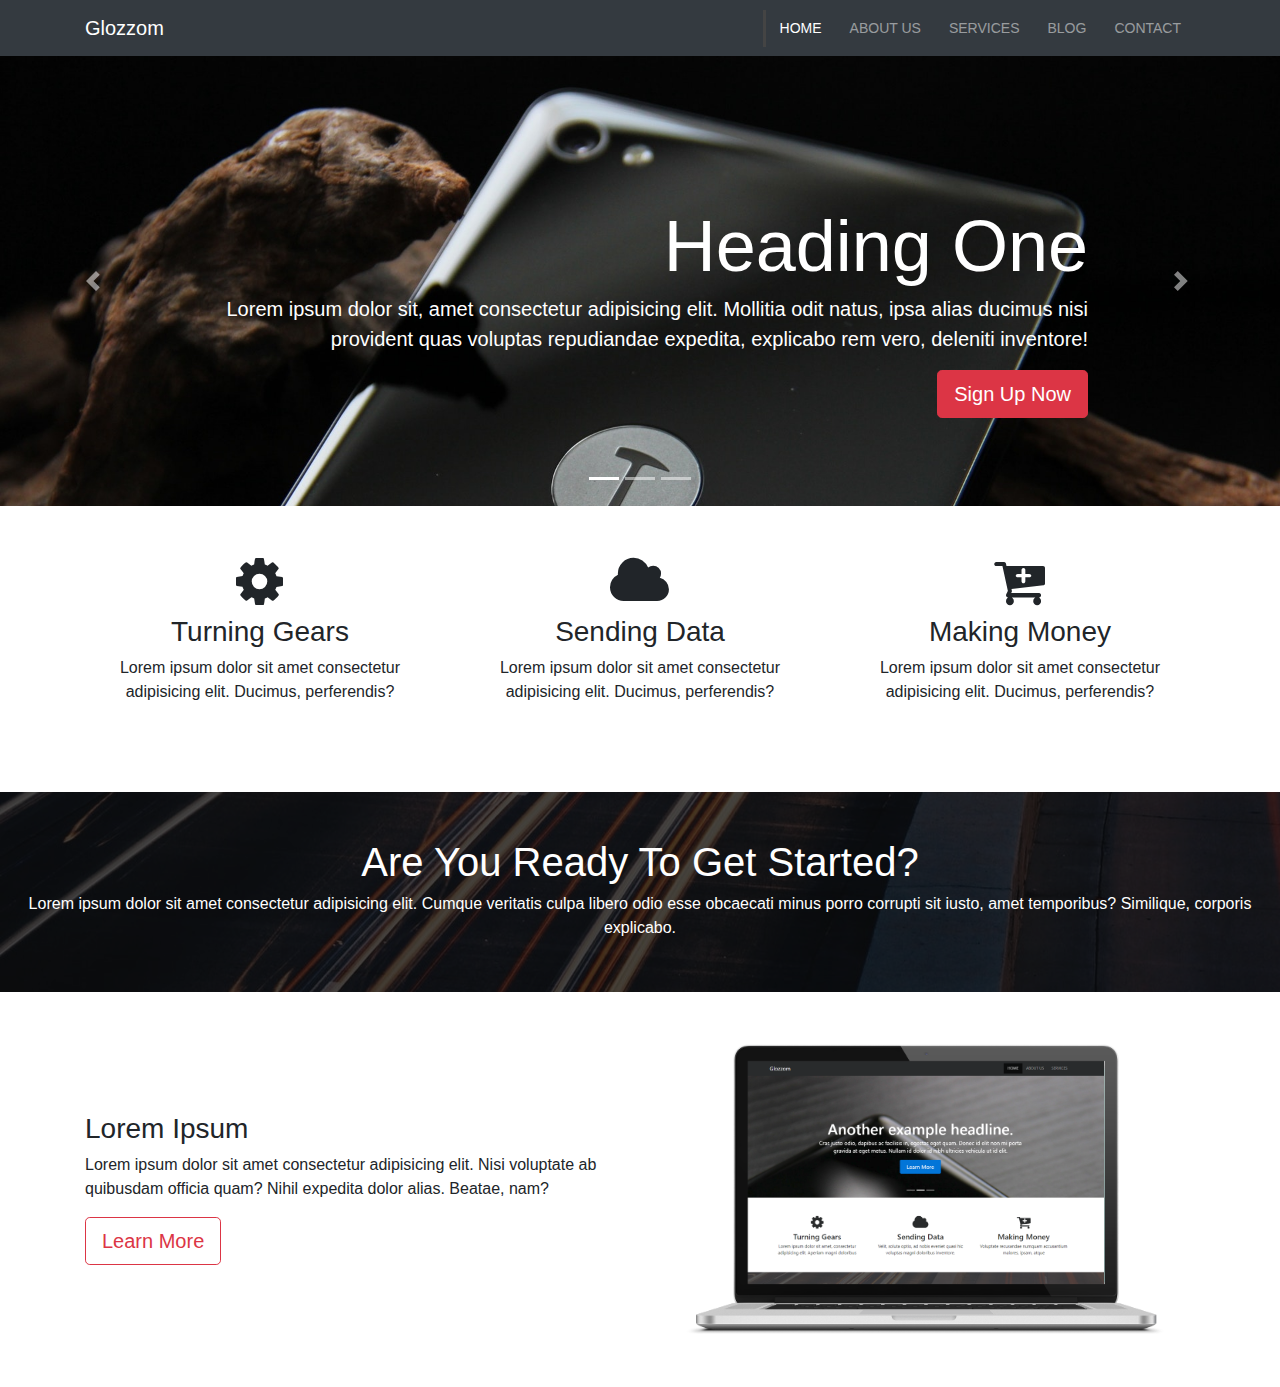
==== src/index.html @ ef10aaef "INFO Section" ====
<!DOCTYPE html>
<html lang="en">
<head>
    <meta charset="UTF-8">
    <meta name="viewport" content="width=device-width, initial-scale=1.0">
    <meta http-equiv="X-UA-Compatible" content="ie=edge">
    <title>Bootstrap 5th Project</title>
    <link rel="stylesheet" href="css/font-awesome.min.css">
    <link rel="stylesheet" href="css/bootstrap.css">
    <link rel="stylesheet" href="css/style.css">
</head>
<body>
    
    <nav class="navbar navbar-expand-sm navbar-dark bg-dark">
        <div class="container">
            <a href="index.html" class="navbar-brand">Glozzom</a>
            <button class="navbar-toggler" data-toggle="collapse" data-target="#navNavbar"><span class="navbar-toggler-icon"></span></button>
            <div class="collapse navbar-collapse" id="navNavbar">
                <ul class="navbar-nav ml-auto">
                    <li class="nav-item active">
                        <a href="index.html" class="nav-link">Home</a>
                    </li>
                    <li class="nav-item">
                        <a href="about.html" class="nav-link">About Us</a>
                    </li>
                    <li class="nav-item">
                        <a href="services.html" class="nav-link">Services</a>
                    </li>
                    <li class="nav-item">
                        <a href="blog.html" class="nav-link">Blog</a>
                    </li>
                    <li class="nav-item">
                        <a href="contact.html" class="nav-link">Contact</a>
                    </li>
                </ul>
            </div>
        </div>
    </nav>

    <!-- SHOWCASE SLIDER -->
    <section id="showcase">
        <div id="myCarosel" class="carousel slide" data-ride="carousel">
            <ol class="carousel-indicators">
                <li data-target="#myCarousel" data-slide-to="0" class="active"></li>
                <li data-target="#myCarousel" data-slide-to="1"></li>
                <li data-target="#myCarousel" data-slide-to="2"></li>
            </ol>
            <div class="carousel-inner">
                <div class="carousel-item carousel-image-1 active">
                    <div class="container">
                        <div class="carousel-caption d-none d-sm-block text-right mb-5">
                            <h1 class="display-3">Heading One</h1>
                            <p class="lead">Lorem ipsum dolor sit, amet consectetur adipisicing elit. Mollitia odit natus, ipsa alias ducimus nisi provident quas voluptas repudiandae expedita, explicabo rem vero, deleniti inventore!</p>
                            <a href="#" class="btn btn-danger btn-lg">Sign Up Now</a>
                        </div>
                    </div>
                </div>

                <div class="carousel-item carousel-image-2">
                    <div class="container">
                        <div class="carousel-caption d-none d-sm-block mb-5">
                            <h1 class="display-3">Heading Two</h1>
                            <p class="lead">Lorem ipsum dolor sit, amet consectetur adipisicing elit. Mollitia odit natus, ipsa alias ducimus nisi provident quas voluptas repudiandae expedita, explicabo rem vero, deleniti inventore!</p>
                            <a href="#" class="btn btn-primary btn-lg">Learn More</a>
                        </div>
                    </div>
                </div>

                <div class="carousel-item carousel-image-3">
                    <div class="container">
                        <div class="carousel-caption d-none d-sm-block text-right mb-5">
                            <h1 class="display-3">Heading Three</h1>
                            <p class="lead">Lorem ipsum dolor sit, amet consectetur adipisicing elit. Mollitia odit natus, ipsa alias ducimus nisi provident quas voluptas repudiandae expedita, explicabo rem vero, deleniti inventore!</p>
                            <a href="#" class="btn btn-success btn-lg">Learn More</a>
                        </div>
                    </div>
                </div>
            </div>

            <a href="#myCarousel" data-slide="prev" class="carousel-control-prev">
                <span class="carousel-control-prev-icon"></span>
            </a>
            <a href="#myCarousel" data-slide="next" class="carousel-control-next">
                <span class="carousel-control-next-icon"></span>
            </a>

        </div>
    </section>


    <!-- HOME ICON SECTION -->

    <section id="home-icons" class="py-5">
        <div class="container">
            <div class="row">
                <div class="col-md-4 mb-4 text-center">
                    <i class="fa fa-cog mb-2"></i>
                    <h3>Turning Gears</h3>
                    <p>Lorem ipsum dolor sit amet consectetur adipisicing elit. Ducimus, perferendis?</p>
                </div>
                <div class="col-md-4 mb-4 text-center">
                    <i class="fa fa-cloud mb-2"></i>
                    <h3>Sending Data</h3>
                    <p>Lorem ipsum dolor sit amet consectetur adipisicing elit. Ducimus, perferendis?</p>
                </div>
                <div class="col-md-4 mb-4 text-center">
                    <i class="fa fa-cart-plus mb-2"></i>
                    <h3>Making Money</h3>
                    <p>Lorem ipsum dolor sit amet consectetur adipisicing elit. Ducimus, perferendis?</p>
                </div>
            </div>
        </div>
    </section>


    <!-- HOME HEADING SECTION -->

    <section id="home-heading" class="p-5">
        <div class="dark-overlay">
            <div class="row">
                <div class="col">
                    <div class="container pt-5"></div>
                    <h1>Are You Ready To Get Started?</h1>
                    <p class="d-none d-md-block">Lorem ipsum dolor sit amet consectetur adipisicing elit. Cumque veritatis culpa libero odio esse obcaecati minus porro corrupti sit iusto, amet temporibus? Similique, corporis explicabo.</p>
                </div>
            </div>
        </div>
    </section>



    <!-- INFO SECTION -->
    <section id="info" class="py-3">
        <div class="container">
            <div class="row">
                <div class="col-md-6 align-self-center">
                    <h3>Lorem Ipsum</h3>
                    <p>Lorem ipsum dolor sit amet consectetur adipisicing elit. Nisi voluptate ab quibusdam officia quam? Nihil expedita dolor alias. Beatae, nam?</p>
                    <a href="#" class="btn btn-outline-danger btn-lg">Learn More</a>
                </div>
                <div class="col-md-6">
                    <img src="img/laptop.png" class="img-fluid" alt="">
                </div>
            </div>
        </div>
    </section>




    <script src="js/jquery.min.js"></script>
    <script src="js/popper.min.js"></script>
    <script src="js/bootstrap.min.js"></script>

</body>
</html>
---- src/css/style.css ----
body {
  overflow-x: hidden; }

.navbar .nav-link {
  font-size: 14px;
  text-transform: uppercase;
  padding-left: 1em !important;
  padding-right: 1em !important; }

.navbar .nav-item.active {
  border-left: #444 3px solid; }

.carousel-item {
  height: 450px; }

.carousel-image-1 {
  background: url("../img/image1.jpg");
  background-size: cover; }

.carousel-image-2 {
  background: url("../img/image2.jpg");
  background-size: cover; }

.carousel-image-3 {
  background: url("../img/image3.jpg");
  background-size: cover; }

.fa {
  font-size: 55px; }

#home-heading {
  position: relative;
  min-height: 200px;
  background: url(../img/lights.jpg);
  background-attachment: fixed;
  background-repeat: no-repeat;
  text-align: center;
  color: #fff; }

.dark-overlay {
  position: absolute;
  background-color: rgba(0, 0, 0, 0.7);
  top: 0;
  left: 0;
  width: 100%;
  height: 100%; }
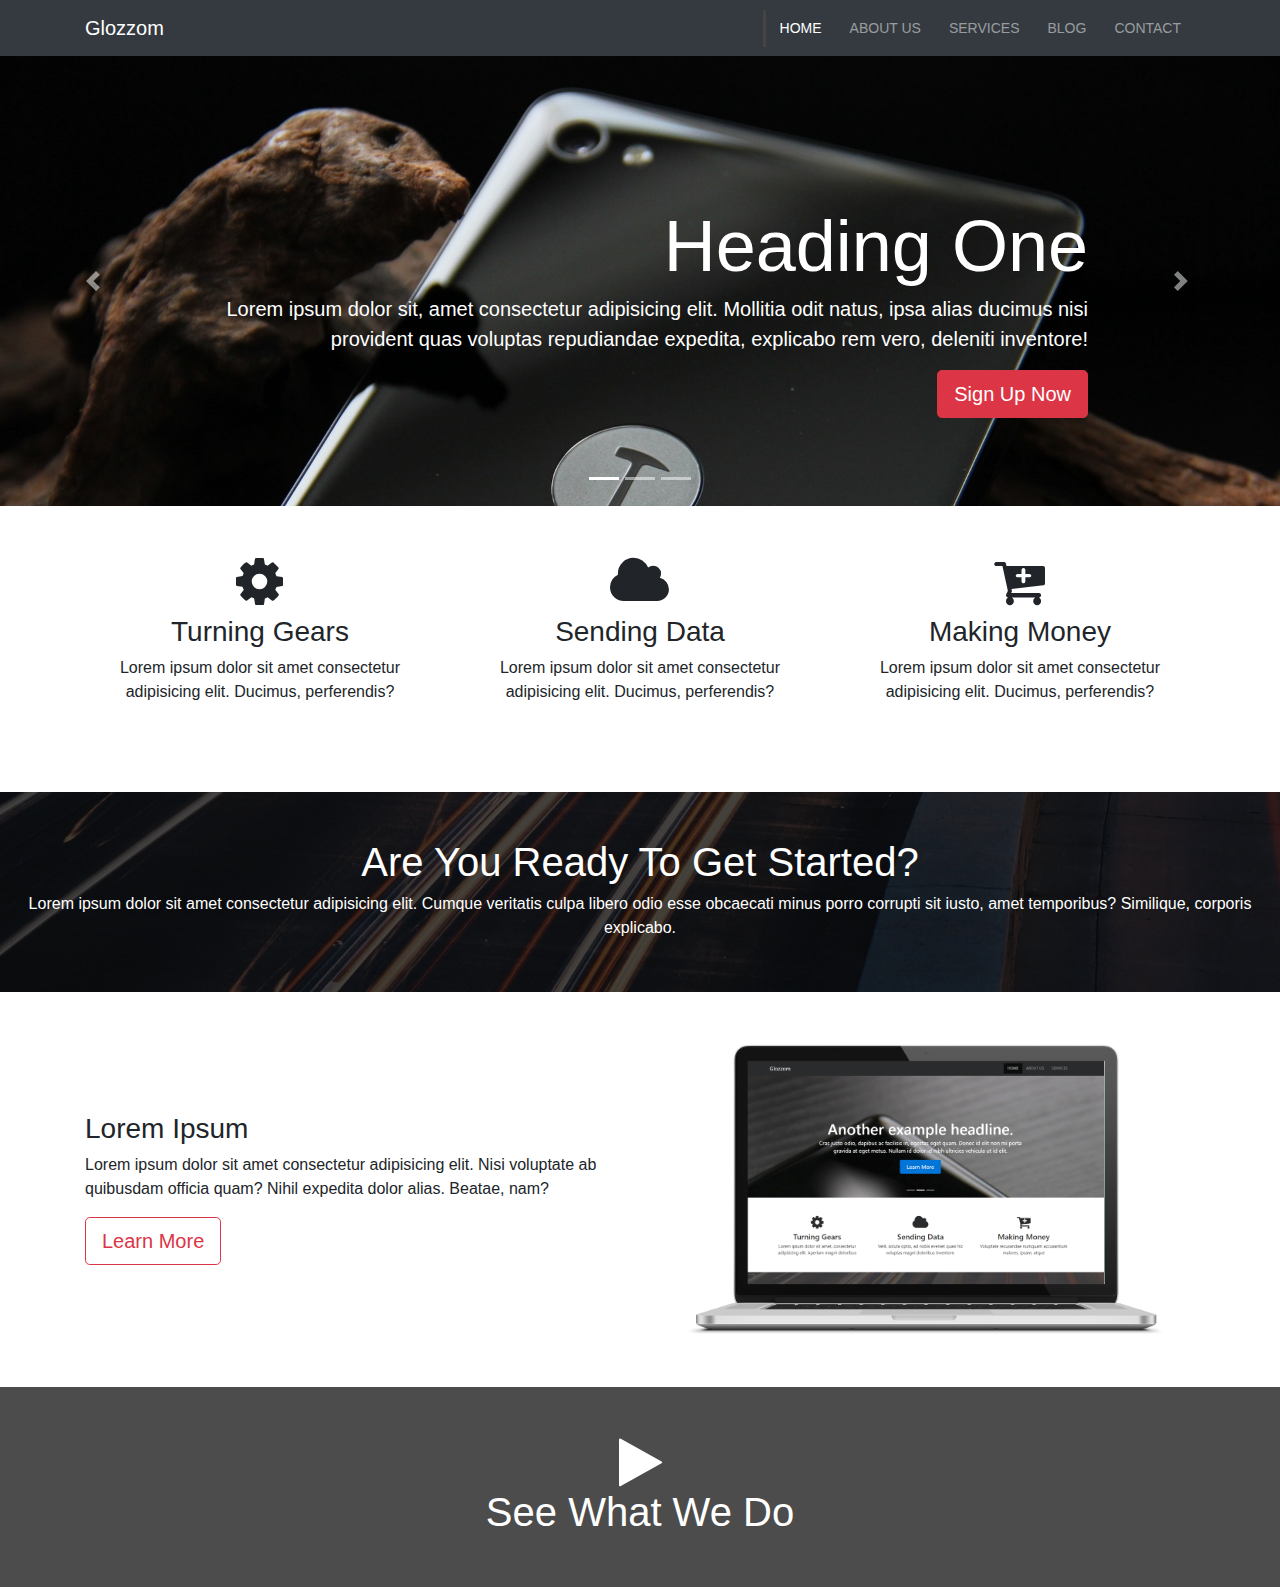
==== commit 6abdcc6d: "VIDEO PLAY Section" ====
--- a/src/index.html
+++ b/src/index.html
@@ -147,6 +147,33 @@
 
 
 
+    <!-- VIDEO PLAY SECTION -->
+    <section id="video-play">
+        <div class="dark-overlay">
+            <div class="row">
+                <div class="col">
+                    <div class="container p-5">
+                        <a 
+                            href="#"
+                            class="video"
+                            data-video="https://www.youtube.com/embed/HnwsG9a5riA"
+                            data-toogle="modal"
+                            data-target="#videoModal"
+                        >
+                            <i class="fa fa-play"></i>
+                        </a>
+                        <h1>See What We Do</h1>
+                    </div>
+                </div>
+            </div>
+        </div>
+
+    </section>
+
+
+
+
+
 
     <script src="js/jquery.min.js"></script>
     <script src="js/popper.min.js"></script>
--- a/src/css/style.css
+++ b/src/css/style.css
@@ -44,3 +44,15 @@
   left: 0;
   width: 100%;
   height: 100%; }
+
+#video-play {
+  position: relative;
+  min-height: 200px;
+  background: url(../img/media.jpg);
+  background-attachment: fixed;
+  background-repeat: no-repeat;
+  background-position: 0 -300px;
+  text-align: center;
+  color: #fff; }
+  #video-play a {
+    color: #fff; }
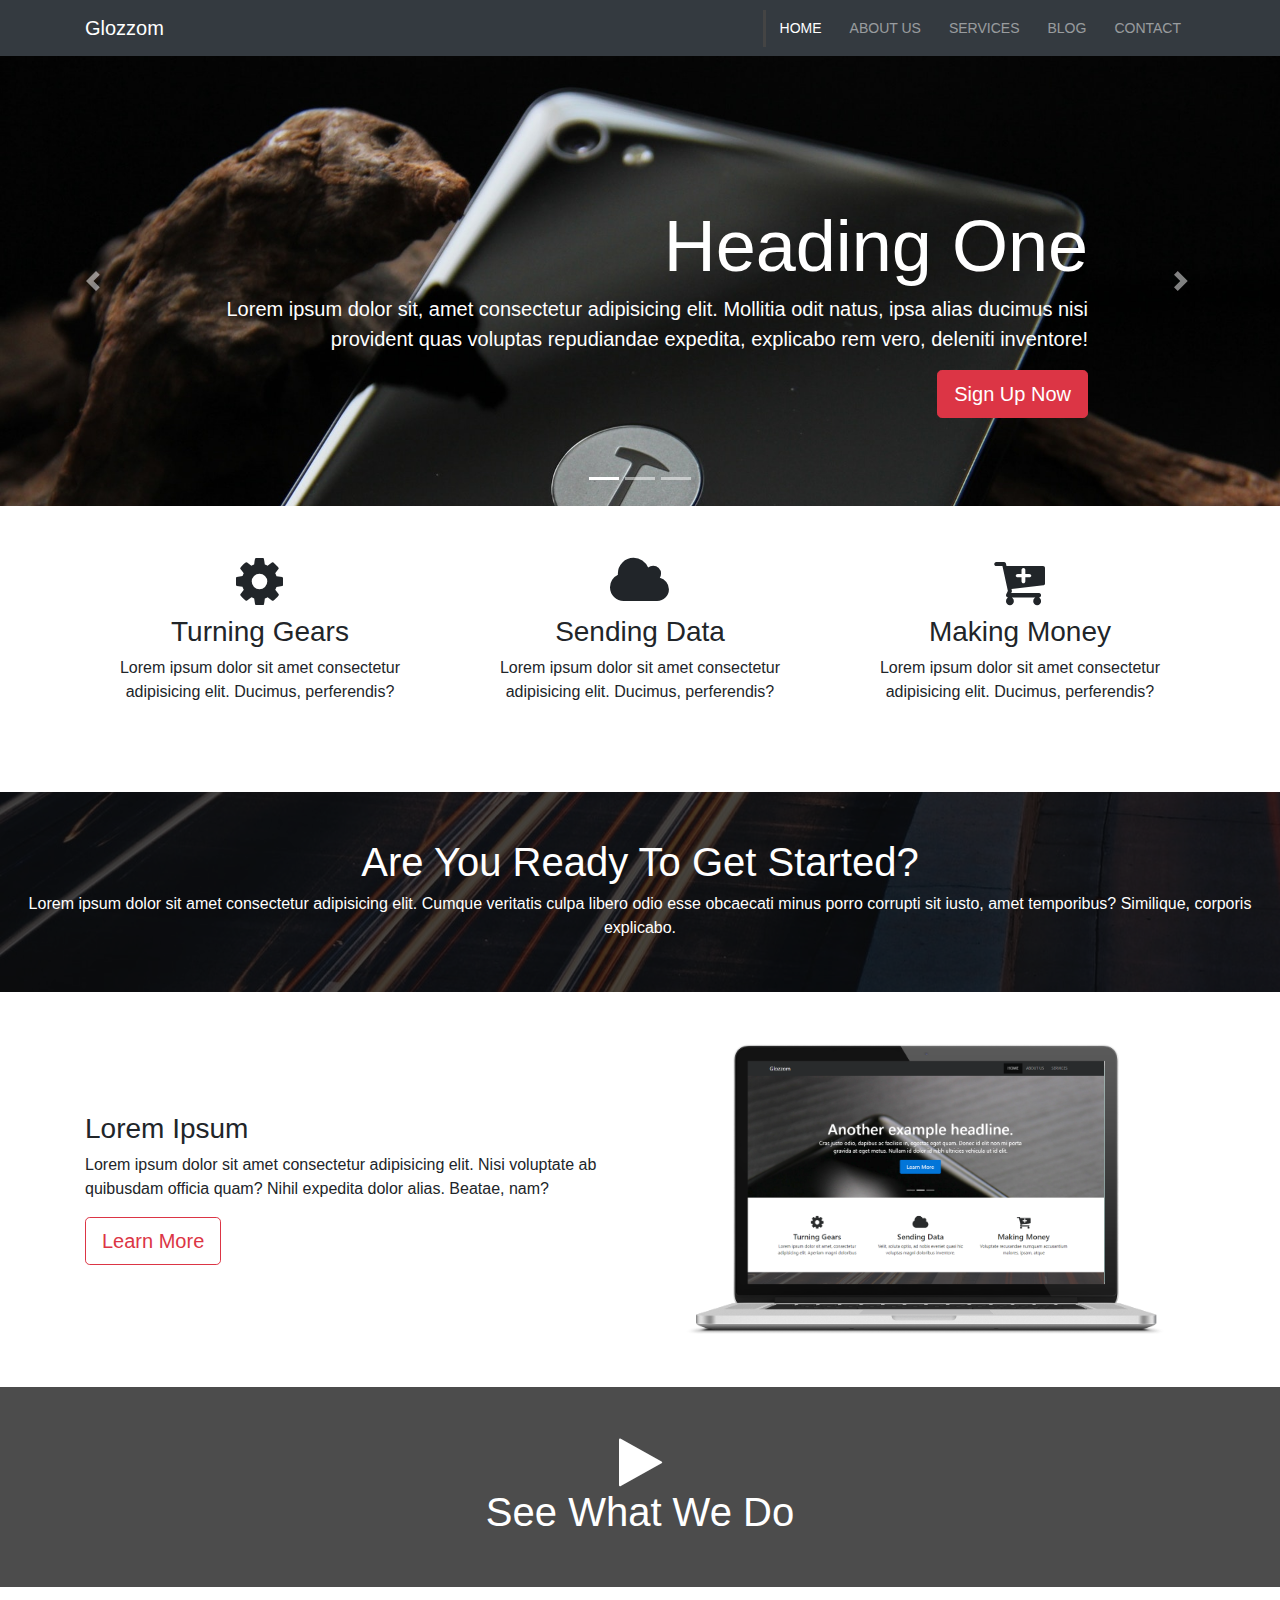
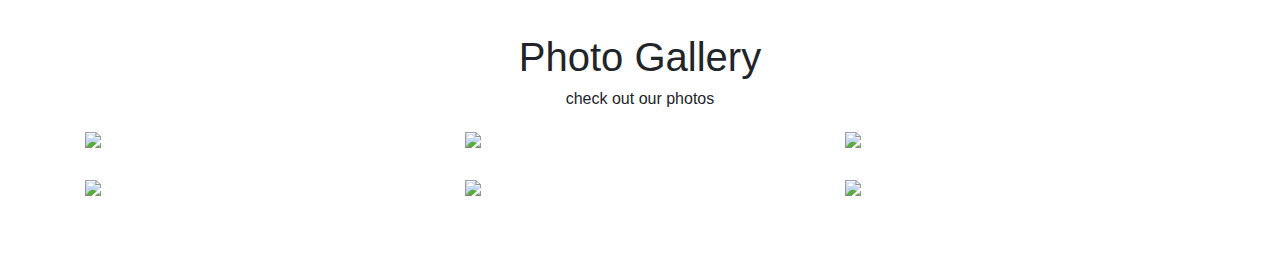
==== commit 32d98078: "PHOTO GALLERY" ====
--- a/src/index.html
+++ b/src/index.html
@@ -157,7 +157,7 @@
                             href="#"
                             class="video"
                             data-video="https://www.youtube.com/embed/HnwsG9a5riA"
-                            data-toogle="modal"
+                            data-toggle="modal"
                             data-target="#videoModal"
                         >
                             <i class="fa fa-play"></i>
@@ -167,10 +167,67 @@
                 </div>
             </div>
         </div>
-
-    </section>
-
-
+    </section>
+
+
+    <!-- VIDEO MODAL -->
+    <div class="modal fade" id="videoModal">
+        <div class="modal-dialog">
+            <div class="modal-content">
+                <div class="modal-body">
+                    <button class="close" data-dismiss="modal"><span>&times;</span></button>
+                    <iframe src="" height="350" width="100%" frameborder="0" allowfullscreen></iframe>
+                </div>
+            </div>
+        </div>
+    </div>
+
+
+
+    <!-- PHOTO GALLERY -->
+    <section id="gallery" class="py-5">
+        <div class="container">
+            <h1 class="text-center">Photo Gallery</h1>
+            <p class="text-center">check out our photos</p>
+
+                <div class="row mb-4">
+                    <div class="col-md-4">
+                        <a href="http://lorempixel.com/560/560/business/1" data-toggle="lightbox" data-gallery="img-gallery">
+                            <img src="http://lorempixel.com/400/400/business/1" class="img-fluid">
+                        </a>
+                    </div>
+                    <div class="col-md-4">
+                        <a href="http://lorempixel.com/560/560/business/2" data-toggle="lightbox" data-gallery="img-gallery">
+                            <img src="http://lorempixel.com/400/400/business/2" class="img-fluid">
+                        </a>
+                    </div>
+                    <div class="col-md-4">
+                        <a href="http://lorempixel.com/560/560/business/3" data-toggle="lightbox" data-gallery="img-gallery">
+                            <img src="http://lorempixel.com/400/400/business/3" class="img-fluid">
+                        </a>
+                    </div>
+                </div>
+
+                <div class="row mb-4">
+                    <div class="col-md-4">
+                        <a href="http://lorempixel.com/560/560/business/4" data-toggle="lightbox" data-gallery="img-gallery">
+                            <img src="http://lorempixel.com/400/400/business/4" class="img-fluid">
+                        </a>
+                    </div>
+                    <div class="col-md-4">
+                        <a href="http://lorempixel.com/560/560/business/5" data-toggle="lightbox" data-gallery="img-gallery">
+                            <img src="http://lorempixel.com/400/400/business/5" class="img-fluid">
+                        </a>
+                    </div>
+                    <div class="col-md-4">
+                        <a href="http://lorempixel.com/560/560/business/6" data-toggle="lightbox" data-gallery="img-gallery">
+                            <img src="http://lorempixel.com/400/400/business/6" class="img-fluid">
+                        </a>
+                    </div>
+                </div>
+
+        </div>
+    </section>
 
 
 
@@ -178,6 +235,8 @@
     <script src="js/jquery.min.js"></script>
     <script src="js/popper.min.js"></script>
     <script src="js/bootstrap.min.js"></script>
+    <script src="js/main.js"></script>
+    
 
 </body>
 </html>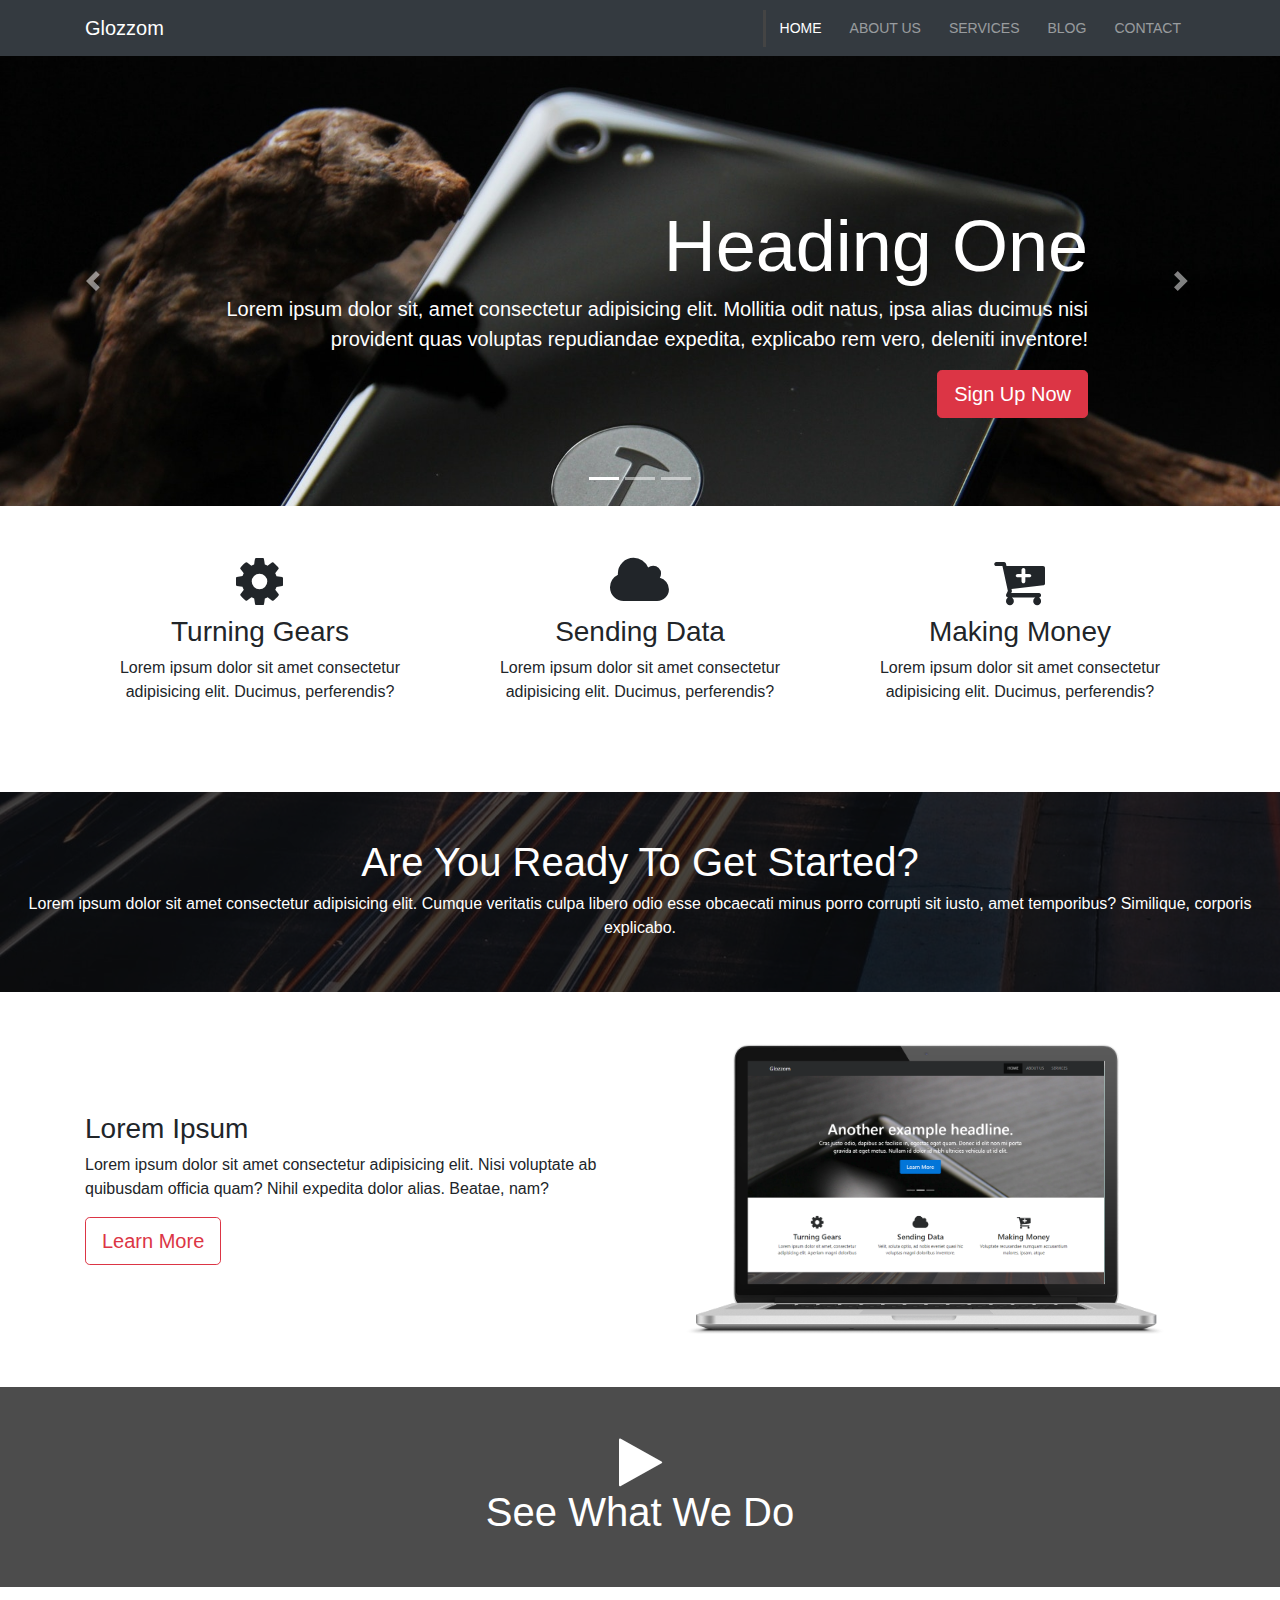
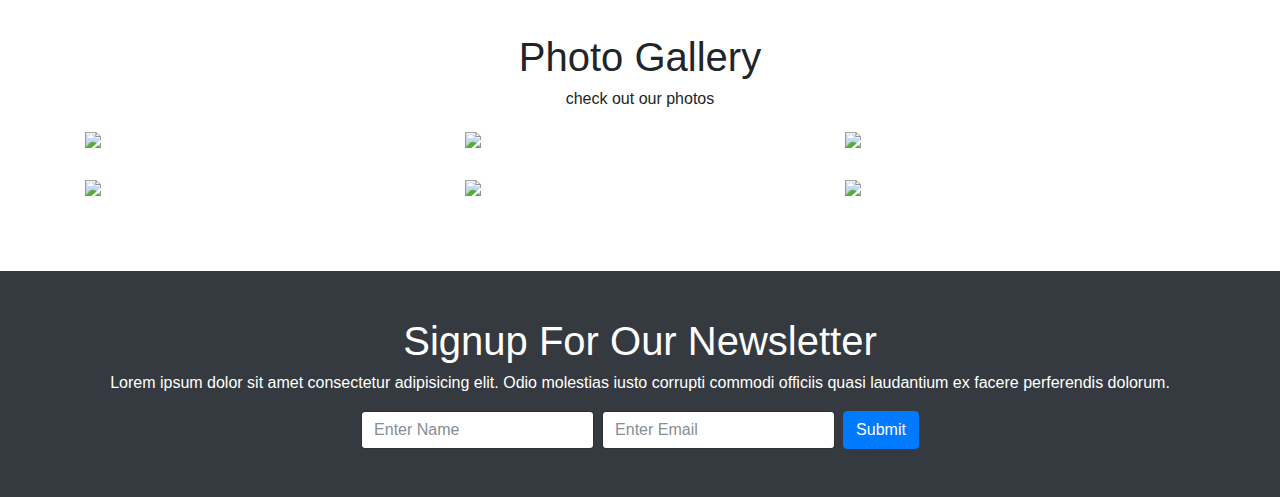
==== commit 369420fc: "NEWS LETTER SECTION" ====
--- a/src/index.html
+++ b/src/index.html
@@ -7,6 +7,7 @@
     <title>Bootstrap 5th Project</title>
     <link rel="stylesheet" href="css/font-awesome.min.css">
     <link rel="stylesheet" href="css/bootstrap.css">
+    <link rel="stylesheet" href="https://cdnjs.cloudflare.com/ajax/libs/ekko-lightbox/5.3.0/ekko-lightbox.css">
     <link rel="stylesheet" href="css/style.css">
 </head>
 <body>
@@ -231,11 +232,35 @@
 
 
 
+    <!-- NEWS LETTER SECTION -->
+
+    <section id="newsletter" class="text-center p-5 bg-dark text-white">
+        <div class="container">
+            <div class="row">
+                <div class="col">
+                    <h1>Signup For Our Newsletter</h1>
+                    <p>Lorem ipsum dolor sit amet consectetur adipisicing elit. Odio molestias iusto corrupti commodi officiis quasi laudantium ex facere perferendis dolorum.</p>
+                    <form class="form-inline justify-content-center">
+                        <label class="sr-only" for="name">Name</label>
+                        <input type="text" class="form-control mb-2 mr-sm-2 mb-sm-0" placeholder="Enter Name">
+
+                        <label class="sr-only" for="email">Email</label>
+                        <input type="email" class="form-control mb-2 mr-sm-2 mb-sm-0" placeholder="Enter Email">
+
+                        <button class="btn btn-primary" type="submit">Submit</button>
+                    </form>
+                </div>
+            </div>
+        </div>
+    </section>
+
+
 
     <script src="js/jquery.min.js"></script>
     <script src="js/popper.min.js"></script>
     <script src="js/bootstrap.min.js"></script>
     <script src="js/main.js"></script>
+    <script src="https://cdnjs.cloudflare.com/ajax/libs/ekko-lightbox/5.3.0/ekko-lightbox.js"></script>
     
 
 </body>
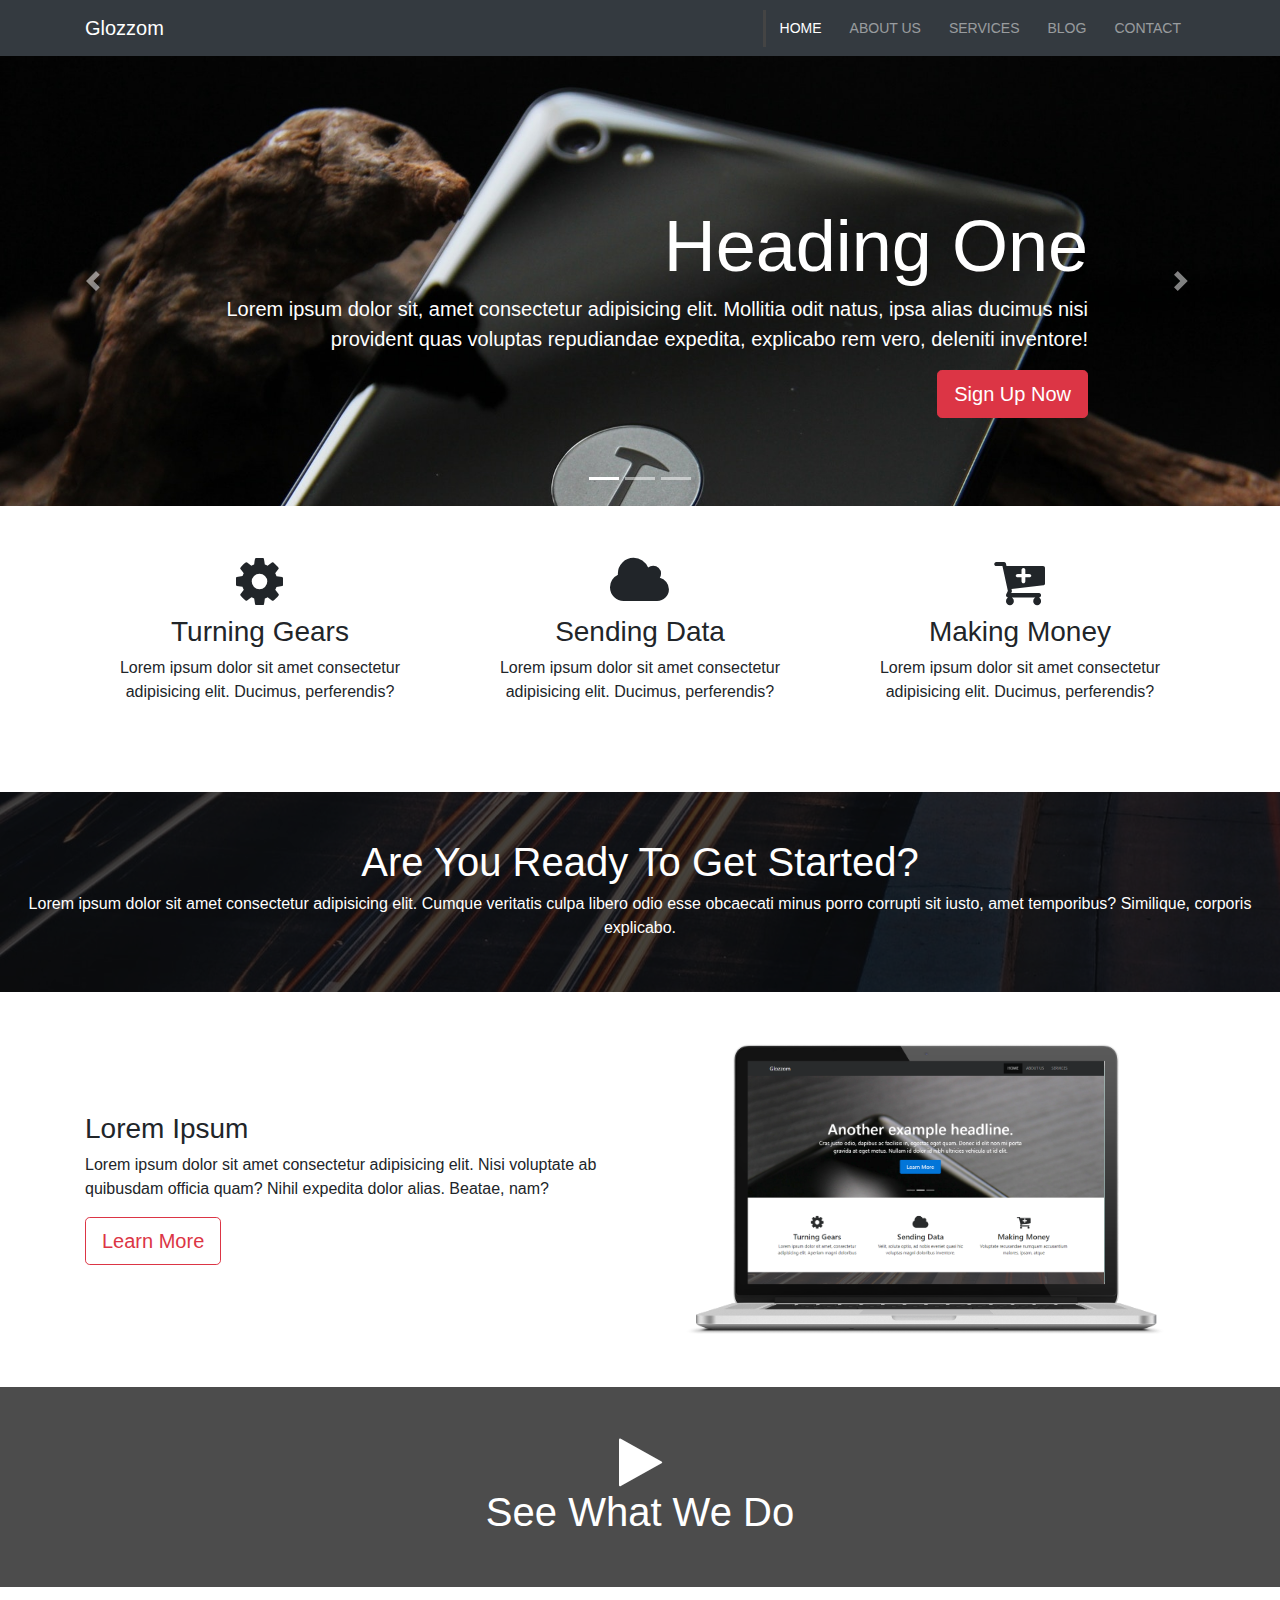
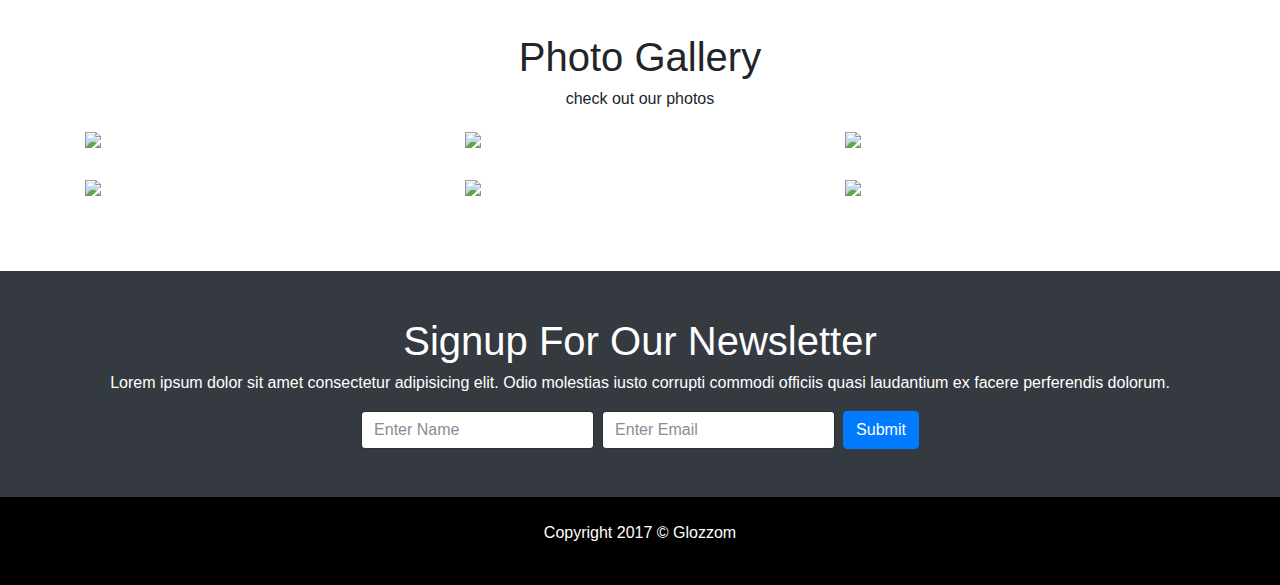
==== commit 091e58d8: "Creating About.html file: page-header" ====
--- a/src/index.html
+++ b/src/index.html
@@ -255,6 +255,17 @@
     </section>
 
 
+    <footer id="main-footer" class="text-center p-4">
+        <div class="container">
+            <div class="row">
+                <div class="col">
+                    <p>Copyright 2017 &copy; Glozzom</p>
+                </div>
+            </div>
+        </div>
+    </footer>
+
+
 
     <script src="js/jquery.min.js"></script>
     <script src="js/popper.min.js"></script>
--- a/src/css/style.css
+++ b/src/css/style.css
@@ -56,3 +56,16 @@
   color: #fff; }
   #video-play a {
     color: #fff; }
+
+footer#main-footer {
+  background: #000;
+  color: #fff; }
+
+#page-header {
+  height: 200px;
+  background: url("../img/image1.jpg");
+  background-position: 0 -360px;
+  background-attachment: fixed;
+  color: #fff;
+  border-bottom: 1px #eee solid;
+  padding-top: 50px; }
